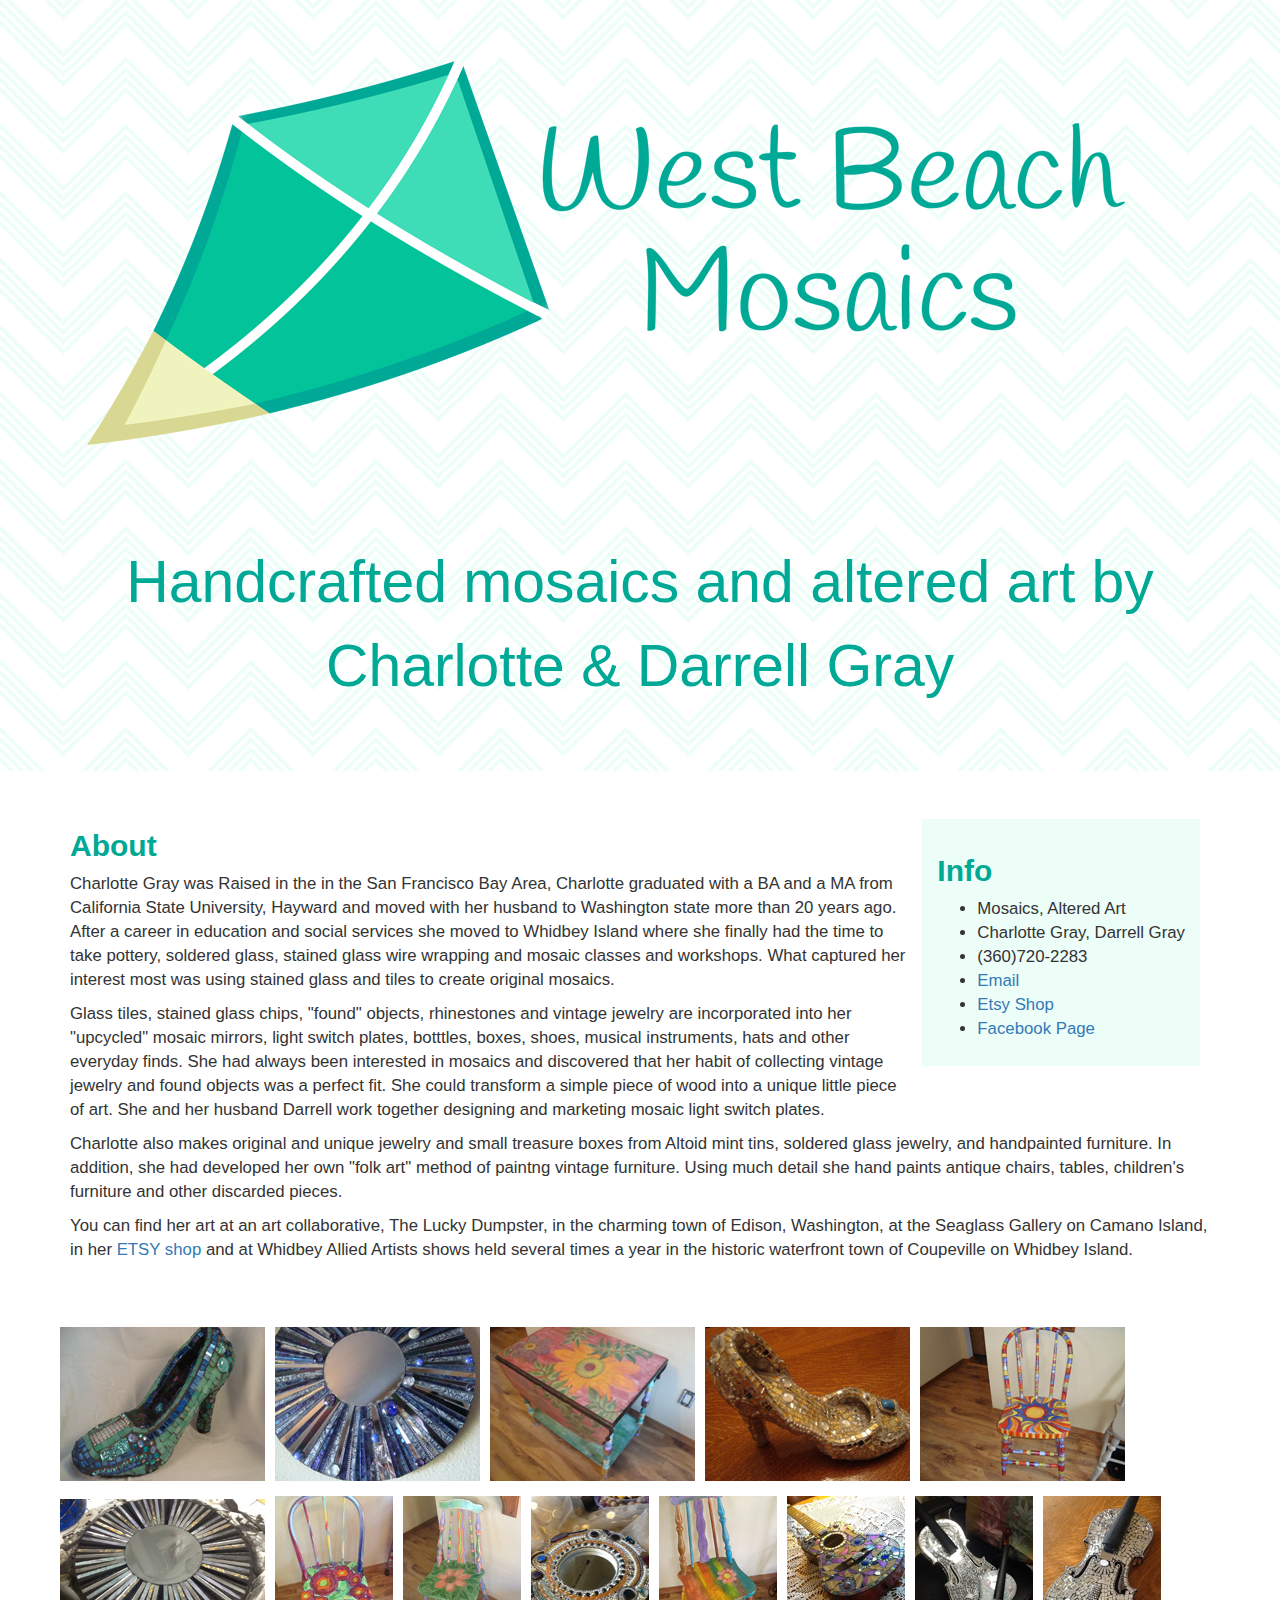
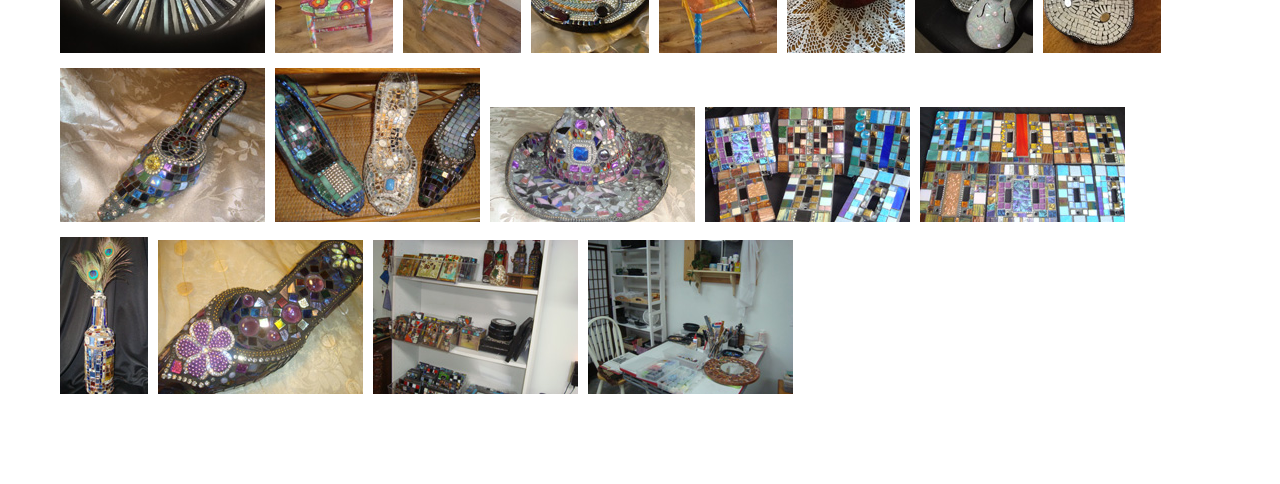
==== index.html @ 4ba306ed "init site" ====
<!DOCTYPE html>
<!--[if lt IE 7]>      <html class="no-js lt-ie9 lt-ie8 lt-ie7" lang=""> <![endif]-->
<!--[if IE 7]>         <html class="no-js lt-ie9 lt-ie8" lang=""> <![endif]-->
<!--[if IE 8]>         <html class="no-js lt-ie9" lang=""> <![endif]-->
<!--[if gt IE 8]><!--> <html class="no-js" lang=""> <!--<![endif]-->
    <head>
        <meta charset="utf-8">
        <meta http-equiv="X-UA-Compatible" content="IE=edge,chrome=1">
        <title></title>
        <meta name="description" content="">
        <meta name="viewport" content="width=device-width, initial-scale=1">

        <link rel="stylesheet" href="css/bootstrap.min.css">
        <link rel="stylesheet" href="css/bootstrap-theme.min.css">
        <link rel="stylesheet" href="css/main.css">

        <!--[if lt IE 9]>
            <script src="js/vendor/html5-3.6-respond-1.4.2.min.js"></script>
        <![endif]-->
    </head>
    <body>

    <!-- Main jumbotron for a primary marketing message or call to action -->
    <div class="jumbotron">
      <div class="container">
        <img class="img-responsive logo-img" src="./img/wbmlogo.png"/>
        <p>Handcrafted mosaics and altered art by Charlotte &amp; Darrell Gray</p>
      </div>
    </div>

    <div class="container">
      <!-- Example row of columns -->
      <div class="row">
        <div class="col-md-12 bio">
          <div class="info">
            <h2>Info</h2>
            <ul>
              <li>Mosaics, Altered Art</li>
              <li>Charlotte Gray, Darrell Gray</li>
              <li>(360)720-2283</li>
              <li><a href="mailto:victoriacharlotte21@yahoo.com">Email</a></li>
              <li><a href="http://www.etsy.com/shop/victoriacharlotte">Etsy Shop</a></li>
              <li><a href="https://www.facebook.com/Victoria-Charlotte-Treasures-371125320796/">Facebook Page</a></li>
            </ul>
          </div>
          <h2>About</h2>
          <p>Charlotte Gray was Raised in the in the San Francisco Bay Area, Charlotte graduated with a BA and a MA from California State University, Hayward and moved with her husband to Washington state more than 20 years ago. After a career in education and social services she moved to Whidbey Island where she finally had the time to take pottery, soldered glass, stained glass wire wrapping and mosaic classes and workshops. What captured her interest most was using stained glass and tiles to create original mosaics.</p>
          <p>Glass tiles, stained glass chips, "found" objects, rhinestones and vintage jewelry are incorporated into her "upcycled" mosaic mirrors, light  switch plates, botttles, boxes, shoes, musical instruments, hats and other everyday finds.  She had always been interested in mosaics and discovered that her habit of collecting vintage jewelry and found objects was a perfect fit. She could transform a simple piece of wood into a unique little piece of art. She and her husband Darrell work together designing and marketing mosaic light switch plates.</p>
          <p>Charlotte also makes original and unique jewelry and small treasure boxes from Altoid mint tins, soldered glass jewelry, and handpainted furniture.  In addition, she had developed her own "folk art" method of  paintng vintage furniture. Using much detail she hand paints antique chairs, tables, children's furniture and other discarded pieces.</p>
          <p>You can find her art at an art collaborative, The Lucky Dumpster, in the charming town of Edison, Washington, at the Seaglass Gallery on Camano Island, in her <a href="http://www.etsy.com/shop/victoriacharlotte">ETSY shop</a> and at Whidbey Allied Artists shows held several times a year in the historic waterfront town of Coupeville on Whidbey Island.</p>
        </div>
      </div>
      <div class="row gallery">
        <script type="text/javascript">
          var num = 22;
          for (var i=1; i<=num; i++) {
            document.write("<a class='fancybox fancyimg' rel='group' href='./img/img" + i + ".jpg'><img class='img-responsive' src='./img/thumbs/img" + i + ".jpg' /></a>");
          }
        </script>
      </div>
    </div> <!-- /container -->

        <script type="text/javascript" src="https://cdnjs.cloudflare.com/ajax/libs/jquery/2.2.4/jquery.min.js"></script>
        <script>window.jQuery || document.write('<script src="js/vendor/jquery-1.11.2.min.js"><\/script>')</script>

        <script src="./js/vendor/bootstrap.min.js"></script>
        <script src="./js/main.js"></script>

        <!-- Add mousewheel plugin (this is optional) -->
        <script type="text/javascript" src="./fancybox/lib/jquery.mousewheel-3.0.6.pack.js"></script>

        <!-- Add fancyBox -->
        <link rel="stylesheet" href="./fancybox/source/jquery.fancybox.css?v=2.1.5" type="text/css" media="screen" />
        <script type="text/javascript" src="./fancybox/source/jquery.fancybox.pack.js?v=2.1.5"></script>

        <!-- Optionally add helpers - button, thumbnail and/or media -->
        <link rel="stylesheet" href="./fancybox/source/helpers/jquery.fancybox-buttons.css?v=1.0.5" type="text/css" media="screen" />
        <script type="text/javascript" src="./fancybox/source/helpers/jquery.fancybox-buttons.js?v=1.0.5"></script>
        <script type="text/javascript" src="./fancybox/source/helpers/jquery.fancybox-media.js?v=1.0.6"></script>

        <link rel="stylesheet" href="./fancybox/source/helpers/jquery.fancybox-thumbs.css?v=1.0.7" type="text/css" media="screen" />
        <script type="text/javascript" src="./fancybox/source/helpers/jquery.fancybox-thumbs.js?v=1.0.7"></script>

        <script type="text/javascript">
          $(document).ready(function() {
            $(".fancybox").fancybox();
          });
        </script>

    </body>
</html>
---- css/main.css ----
html {
	width: 100%;
}

body {
	margin-bottom: 80px;
}

.fancyimg {
	padding: 5px;
	display: inline-block;
}

.fancyimg img {
	margin: 0 auto;
}

.logo-img {
	margin-bottom: 7vw;
}

.jumbotron {
	background-image: url("../img/wbmbg.png");
	margin-bottom: 3vw;
}

.jumbotron p {
	font-size: 4.6vw;
	color: #00a896;
	text-align: center;
}

.bio {
	font-size: 1.2em;
	margin-bottom: 50px;
}

.info {
	float: right;
	padding: 15px;
	margin: 10px;
	background-color: #edfdf8;
}

h1, h2 {
	color: #00a896;
	font-weight: bold;
}

/* ==========================================================================
   Author's custom styles
   ========================================================================== */
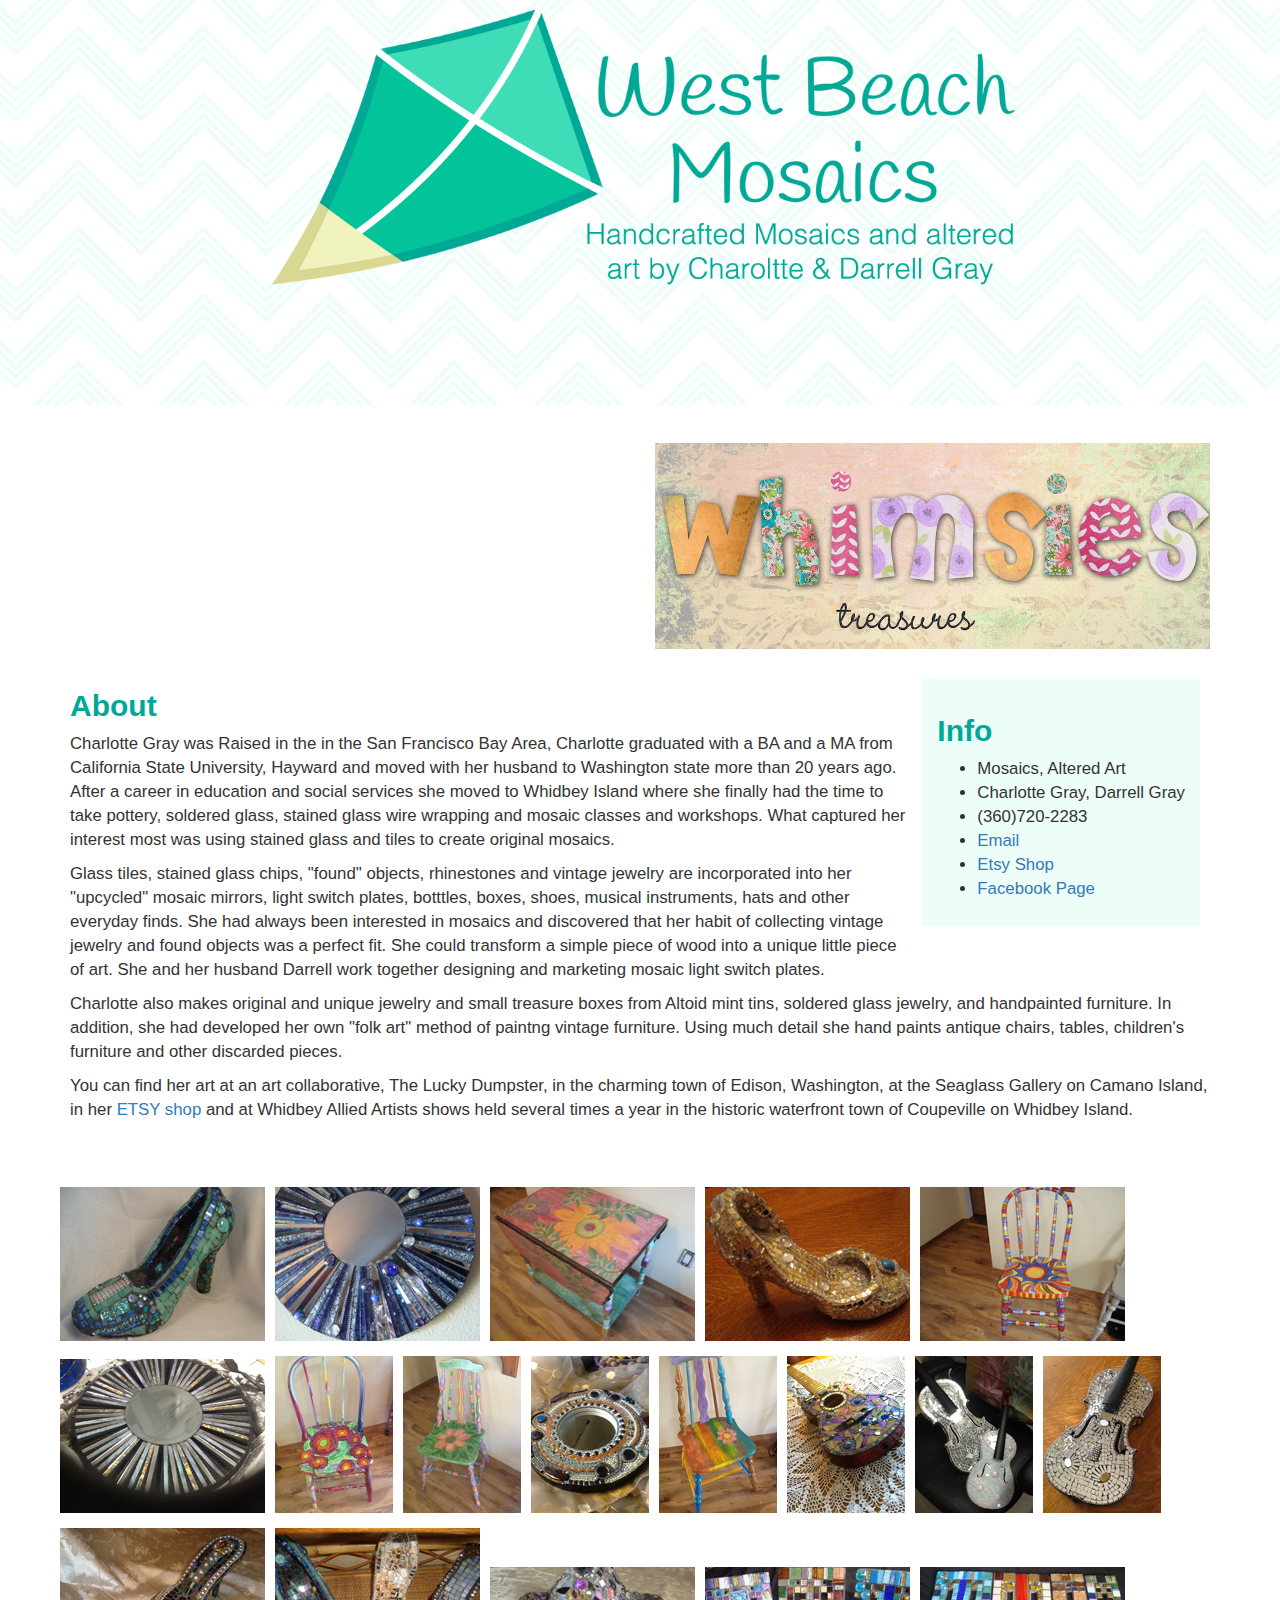
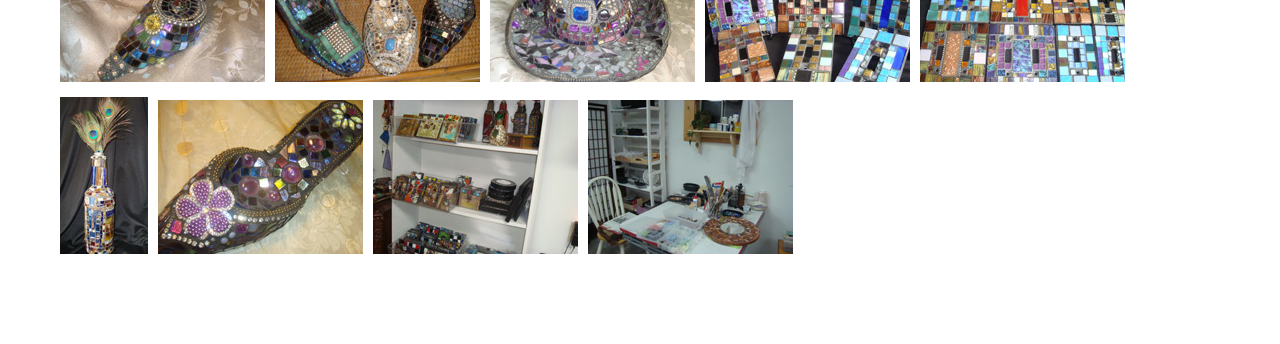
==== commit 048a19ca: "Page updates" ====
--- a/index.html
+++ b/index.html
@@ -10,9 +10,9 @@
         <meta name="description" content="">
         <meta name="viewport" content="width=device-width, initial-scale=1">
 
-        <link rel="stylesheet" href="css/bootstrap.min.css">
-        <link rel="stylesheet" href="css/bootstrap-theme.min.css">
-        <link rel="stylesheet" href="css/main.css">
+        <link rel="stylesheet" href="./css/bootstrap.min.css">
+        <link rel="stylesheet" href="./css/bootstrap-theme.min.css">
+        <link rel="stylesheet" href="./css/main.css">
 
         <!--[if lt IE 9]>
             <script src="js/vendor/html5-3.6-respond-1.4.2.min.js"></script>
@@ -21,10 +21,24 @@
     <body>
 
     <!-- Main jumbotron for a primary marketing message or call to action -->
-    <div class="jumbotron">
+    <div class="jumbotron mosaics">
       <div class="container">
         <img class="img-responsive logo-img" src="./img/wbmlogo.png"/>
-        <p>Handcrafted mosaics and altered art by Charlotte &amp; Darrell Gray</p>
+      </div>
+    </div>
+
+    <div class="container">
+      <div class="row">
+        <div class="col-md-6 col-sm-12">
+          <div class="outsideLink">
+            <a href="#"></a>
+          </div>
+        </div>
+        <div class="col-md-6 col-sm-12">
+          <div class="outsideLink whimsies">
+            <a href="#"><img src="./img/whimsies/whimsieslink.png" alt=""></a>
+          </div>
+        </div>
       </div>
     </div>
 
@@ -54,7 +68,7 @@
         <script type="text/javascript">
           var num = 22;
           for (var i=1; i<=num; i++) {
-            document.write("<a class='fancybox fancyimg' rel='group' href='./img/img" + i + ".jpg'><img class='img-responsive' src='./img/thumbs/img" + i + ".jpg' /></a>");
+            document.write("<a class='fancybox fancyimg' rel='group' href='./img/mosaics/img" + i + ".jpg'><img class='img-responsive' src='./img/mosaics/thumbs/img" + i + ".jpg' /></a>");
           }
         </script>
       </div>
--- a/css/main.css
+++ b/css/main.css
@@ -16,18 +16,53 @@
 }
 
 .logo-img {
+	margin: 0 auto;
+	width: 100%;
+	max-width: 760px;
 	margin-bottom: 7vw;
 }
 
 .jumbotron {
+	margin-bottom: 3vw;
+	background-position: center;
+	width: 100%;
+	padding: 0px 0px;
+}
+
+.jumbotron.mosaics {
+	height: 45vmin;
 	background-image: url("../img/wbmbg.png");
-	margin-bottom: 3vw;
+}
+
+.jumbotron.whimsies {
+	height: 75vmin;
+	background-size: cover;
+	background-image: url("../img/whimsies/whimsieslogobackground.png");
 }
 
 .jumbotron p {
-	font-size: 4.6vw;
+	position: absolute;
+	right: 20px;
+	font-size: 10vmin;
 	color: #00a896;
 	text-align: center;
+}
+
+.outsideLink {
+	display: block;
+	width: 100%;
+	height: auto;
+	margin-bottom: 20px;
+}
+
+.outsideLink a {
+	display: block;
+	width: 100%;
+	height: 100%;
+}
+
+.outsideLink a img {
+	width: 100%;
 }
 
 .bio {
@@ -42,28 +77,19 @@
 	background-color: #edfdf8;
 }
 
+.info.whimsies {
+	background-color: #ffeed2;
+}
+
 h1, h2 {
 	color: #00a896;
 	font-weight: bold;
 }
 
+.whimsies h1, .whimsies h2 {
+	color: #e27500;
+}
+
 /* ==========================================================================
    Author's custom styles
    ========================================================================== */
-
-
-
-
-
-
-
-
-
-
-
-
-
-
-
-
-
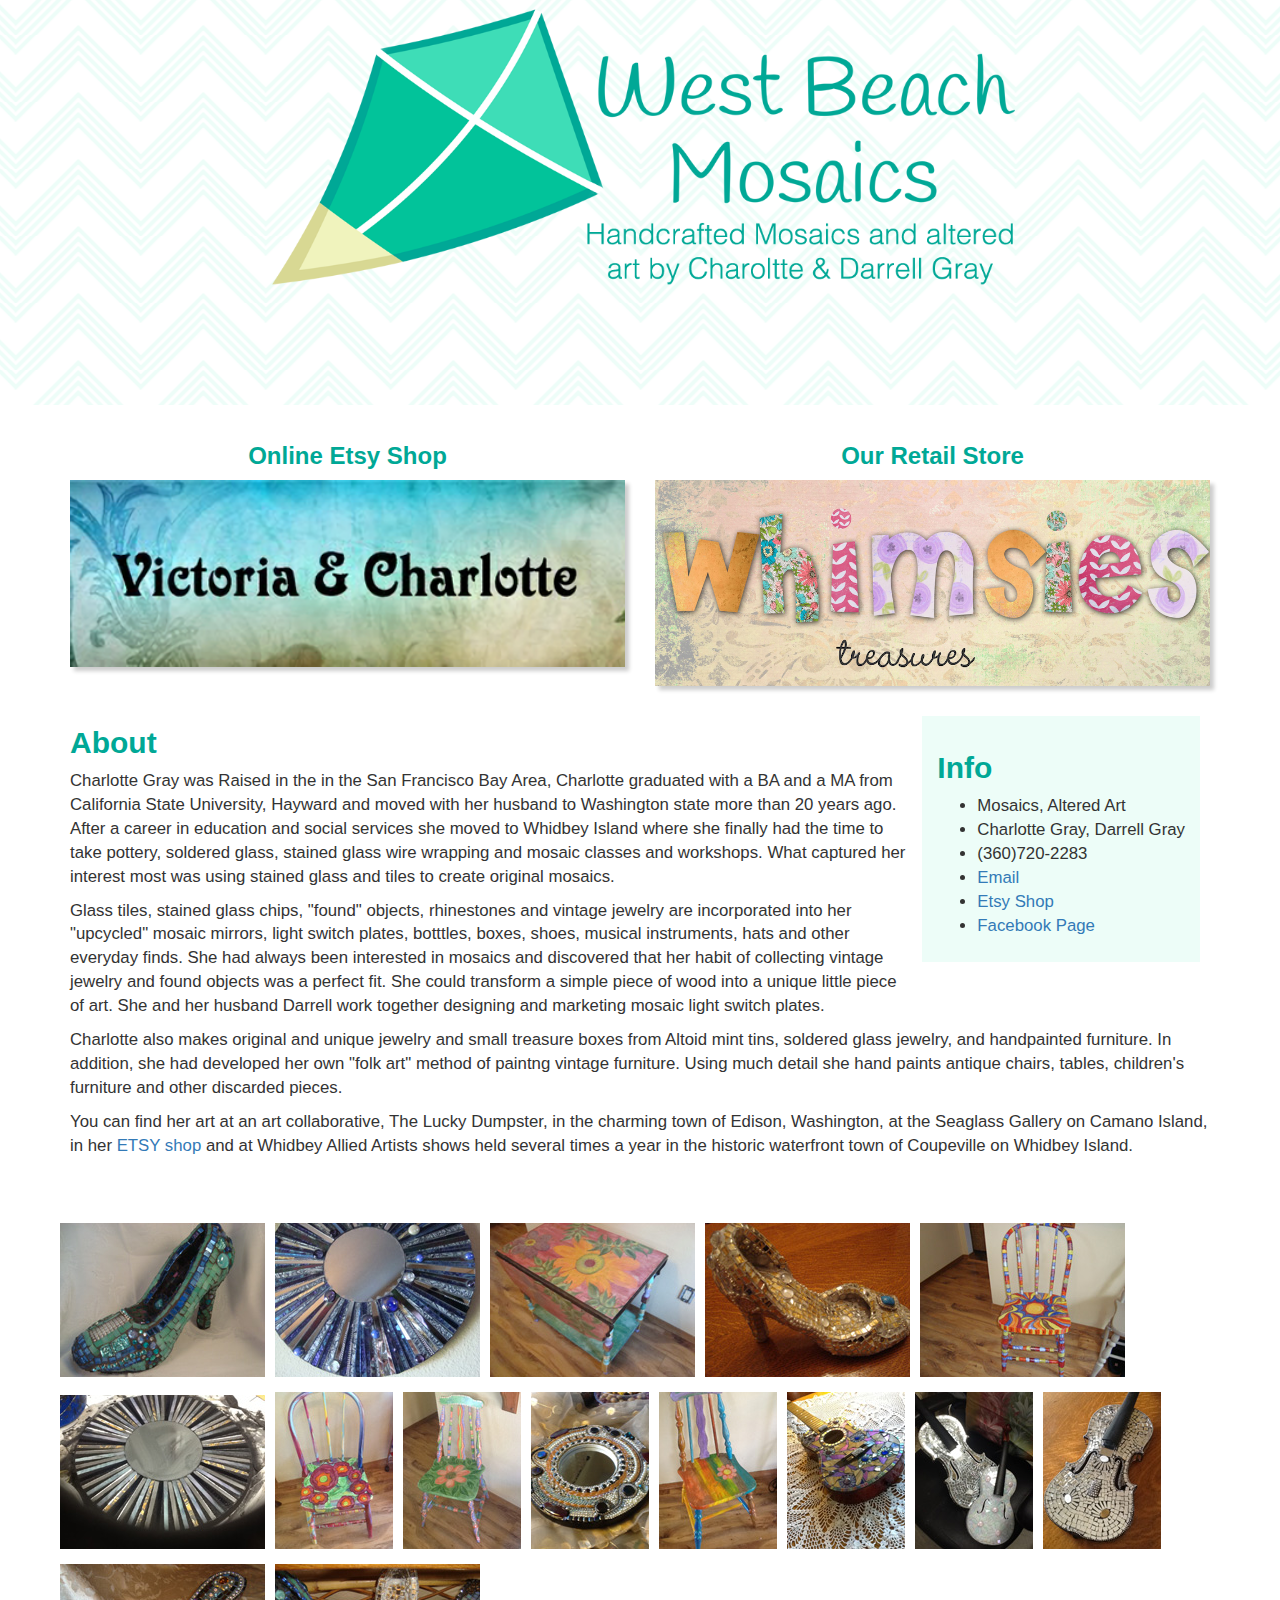
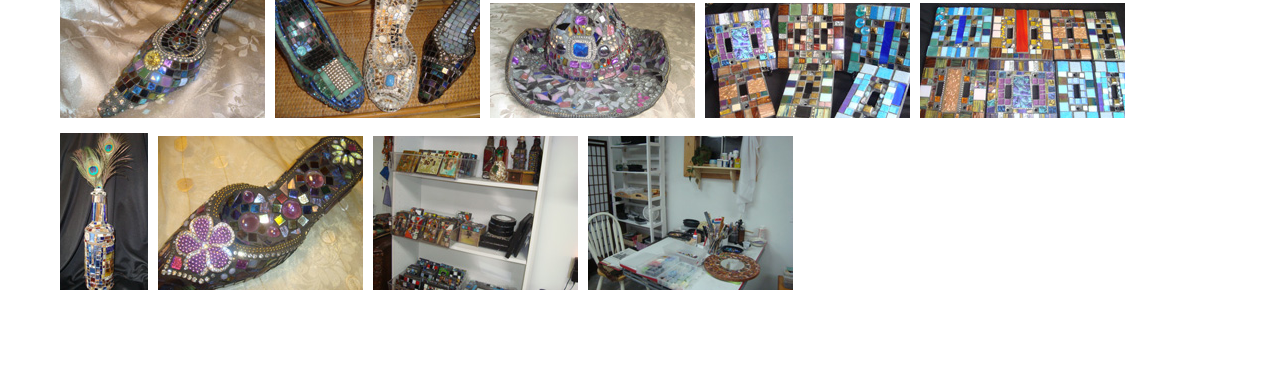
==== commit d553035e: "Finished main redesign" ====
--- a/index.html
+++ b/index.html
@@ -29,14 +29,16 @@
 
     <div class="container">
       <div class="row">
-        <div class="col-md-6 col-sm-12">
+        <div class="col-md-6 col-sm-6 col-xs-12">
           <div class="outsideLink">
-            <a href="#"></a>
+            <h3>Online Etsy Shop</h3>
+            <a href="https://www.etsy.com/shop/victoriacharlotte"><img class="img-responsive" src="./img/victoriacharlotte.png" alt="https://www.etsy.com/shop/victoriacharlotte"></a>
           </div>
         </div>
-        <div class="col-md-6 col-sm-12">
-          <div class="outsideLink whimsies">
-            <a href="#"><img src="./img/whimsies/whimsieslink.png" alt=""></a>
+        <div class="col-md-6 col-sm-6 col-xs-12">
+          <div class="outsideLink">
+            <h3>Our Retail Store</h3>
+            <a href="./whimsies"><img class="img-responsive" src="./img/whimsies/whimsieslink.png" alt="westbeachmosaics.com/whimsies"></a>
           </div>
         </div>
       </div>
--- a/css/main.css
+++ b/css/main.css
@@ -35,9 +35,15 @@
 }
 
 .jumbotron.whimsies {
-	height: 75vmin;
-	background-size: cover;
-	background-image: url("../img/whimsies/whimsieslogobackground.png");
+	width: 100%;
+	background-color: #ffeed2;
+}
+
+.jumbotron.whimsies img {
+	display: block;
+	width: 100%;
+	max-width: 1200px;
+	margin: 0 auto;
 }
 
 .jumbotron p {
@@ -63,7 +69,19 @@
 
 .outsideLink a img {
 	width: 100%;
+	box-shadow: 4px 4px 4px 0px rgba(0, 0, 0, 0.2);
 }
+
+.outsideLink h3 {
+	margin-top: 0px;
+	color: #00a896;
+	font-weight: bold;
+	text-align: center;
+}
+
+/* .outsideLink.whimsies h3 {
+	color: #e27500;
+} */
 
 .bio {
 	font-size: 1.2em;
@@ -90,6 +108,6 @@
 	color: #e27500;
 }
 
-/* ==========================================================================
-   Author's custom styles
-   ========================================================================== */
+@media (max-width: 760px;) {
+
+}
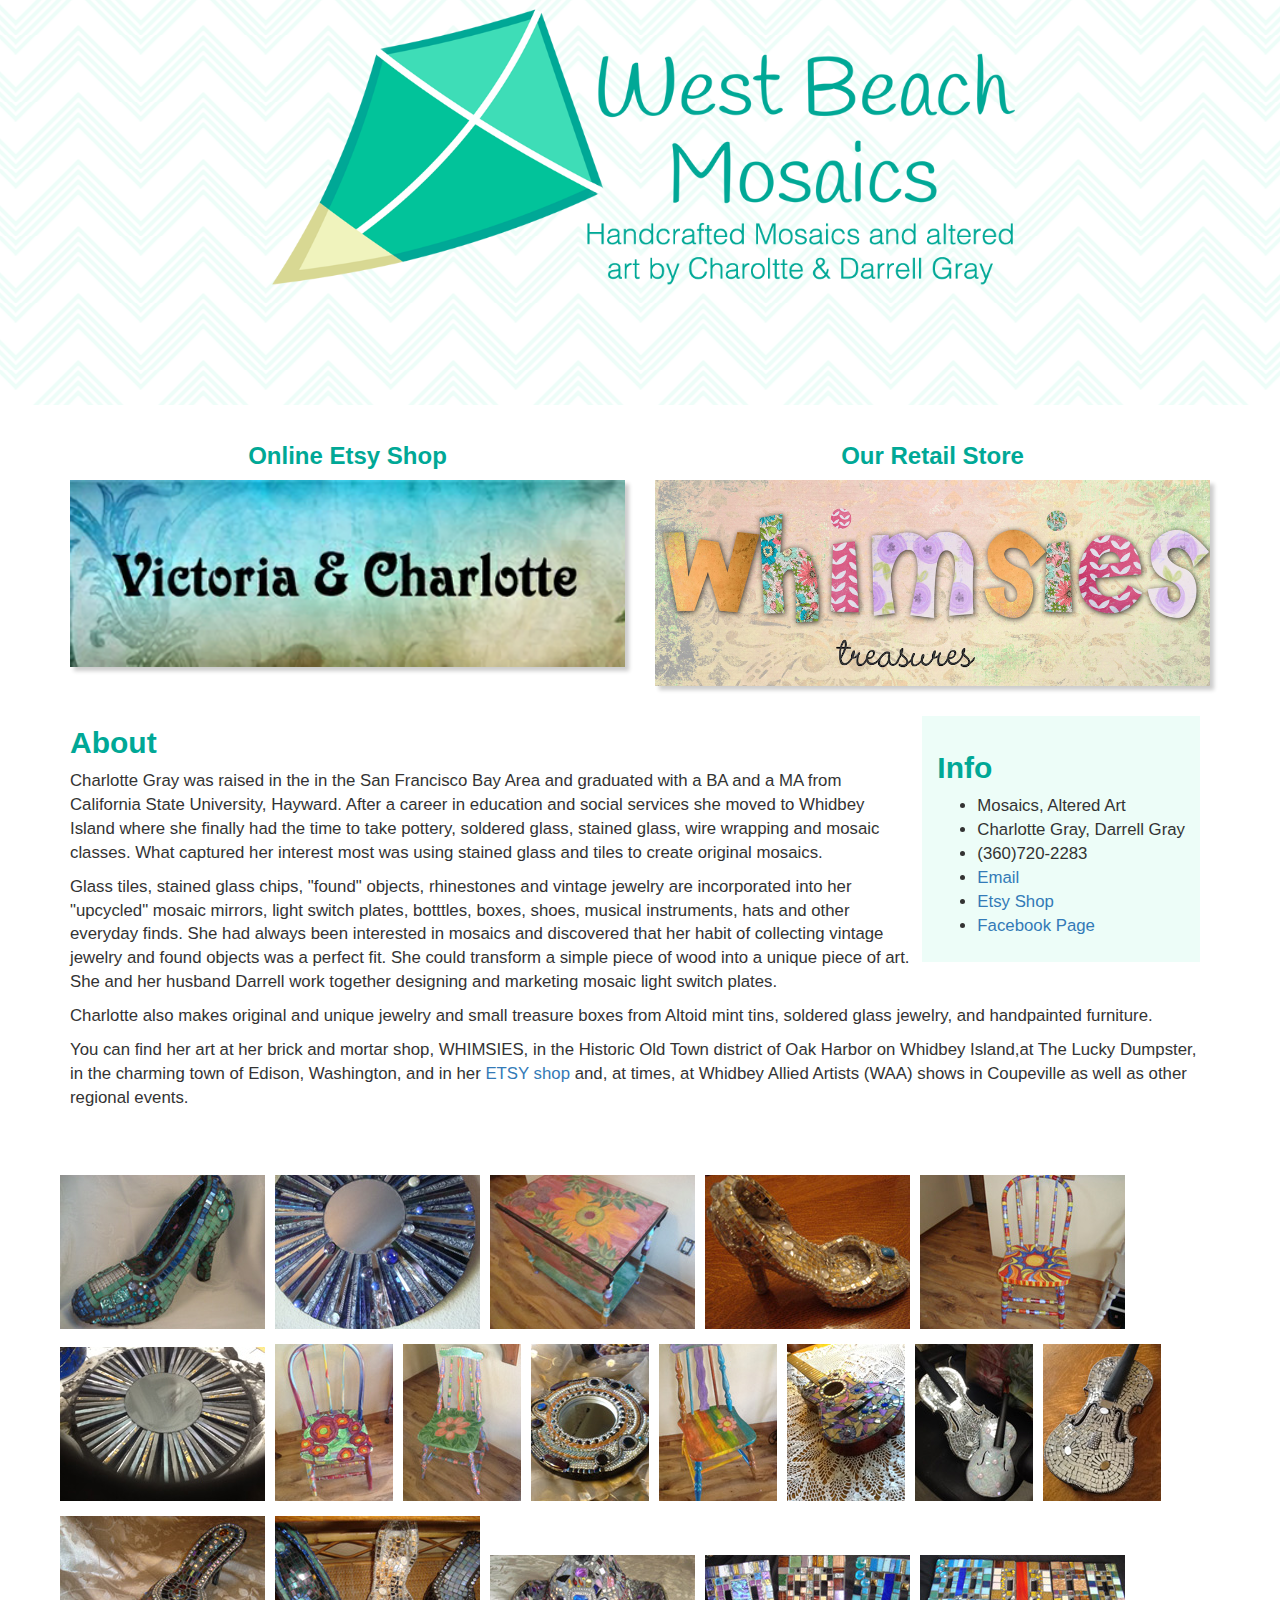
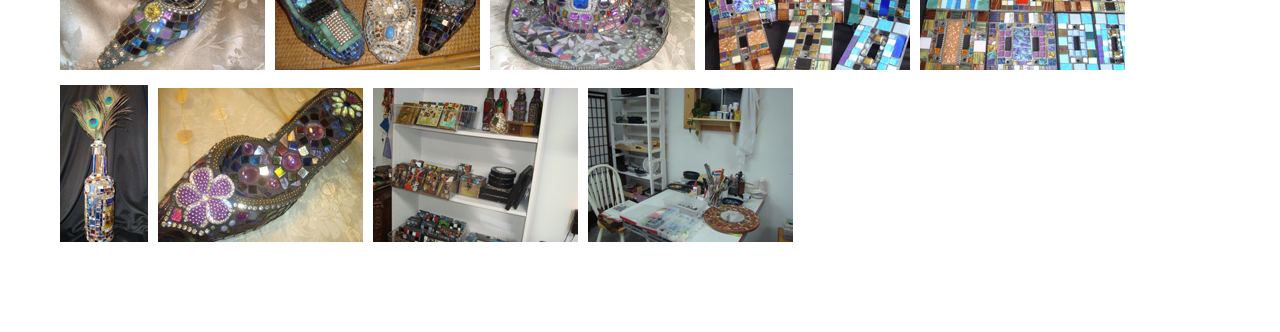
==== commit 847b4206: "text changes" ====
--- a/index.html
+++ b/index.html
@@ -60,10 +60,10 @@
             </ul>
           </div>
           <h2>About</h2>
-          <p>Charlotte Gray was Raised in the in the San Francisco Bay Area, Charlotte graduated with a BA and a MA from California State University, Hayward and moved with her husband to Washington state more than 20 years ago. After a career in education and social services she moved to Whidbey Island where she finally had the time to take pottery, soldered glass, stained glass wire wrapping and mosaic classes and workshops. What captured her interest most was using stained glass and tiles to create original mosaics.</p>
-          <p>Glass tiles, stained glass chips, "found" objects, rhinestones and vintage jewelry are incorporated into her "upcycled" mosaic mirrors, light  switch plates, botttles, boxes, shoes, musical instruments, hats and other everyday finds.  She had always been interested in mosaics and discovered that her habit of collecting vintage jewelry and found objects was a perfect fit. She could transform a simple piece of wood into a unique little piece of art. She and her husband Darrell work together designing and marketing mosaic light switch plates.</p>
-          <p>Charlotte also makes original and unique jewelry and small treasure boxes from Altoid mint tins, soldered glass jewelry, and handpainted furniture.  In addition, she had developed her own "folk art" method of  paintng vintage furniture. Using much detail she hand paints antique chairs, tables, children's furniture and other discarded pieces.</p>
-          <p>You can find her art at an art collaborative, The Lucky Dumpster, in the charming town of Edison, Washington, at the Seaglass Gallery on Camano Island, in her <a href="http://www.etsy.com/shop/victoriacharlotte">ETSY shop</a> and at Whidbey Allied Artists shows held several times a year in the historic waterfront town of Coupeville on Whidbey Island.</p>
+          <p>Charlotte Gray was raised in the in the San Francisco Bay Area and graduated with a BA and a MA from California State University, Hayward. After a career in education and social services she moved to Whidbey Island where she finally had the time to take pottery, soldered glass, stained glass, wire wrapping and mosaic classes. What captured her interest most was using stained glass and tiles to create original mosaics.</p>
+          <p>Glass tiles, stained glass chips, "found" objects, rhinestones and vintage jewelry are incorporated into her "upcycled" mosaic mirrors, light switch plates, botttles, boxes, shoes, musical instruments, hats and other everyday finds. She had always been interested in mosaics and discovered that her habit of collecting vintage jewelry and found objects was a perfect fit. She could transform a simple piece of wood into a unique piece of art. She and her husband Darrell work together designing and marketing mosaic light switch plates.</p>
+          <p>Charlotte also makes original and unique jewelry and small treasure boxes from Altoid mint tins, soldered glass jewelry, and handpainted furniture.</p>
+          <p>You can find her art at her brick and mortar shop, WHIMSIES, in the Historic Old Town district of Oak Harbor on Whidbey Island,at The Lucky Dumpster, in the charming town of Edison, Washington, and in her <a href="http://www.etsy.com/shop/victoriacharlotte">ETSY shop</a> and, at times, at Whidbey Allied Artists (WAA) shows in Coupeville as well as other regional events.</p>
         </div>
       </div>
       <div class="row gallery">
